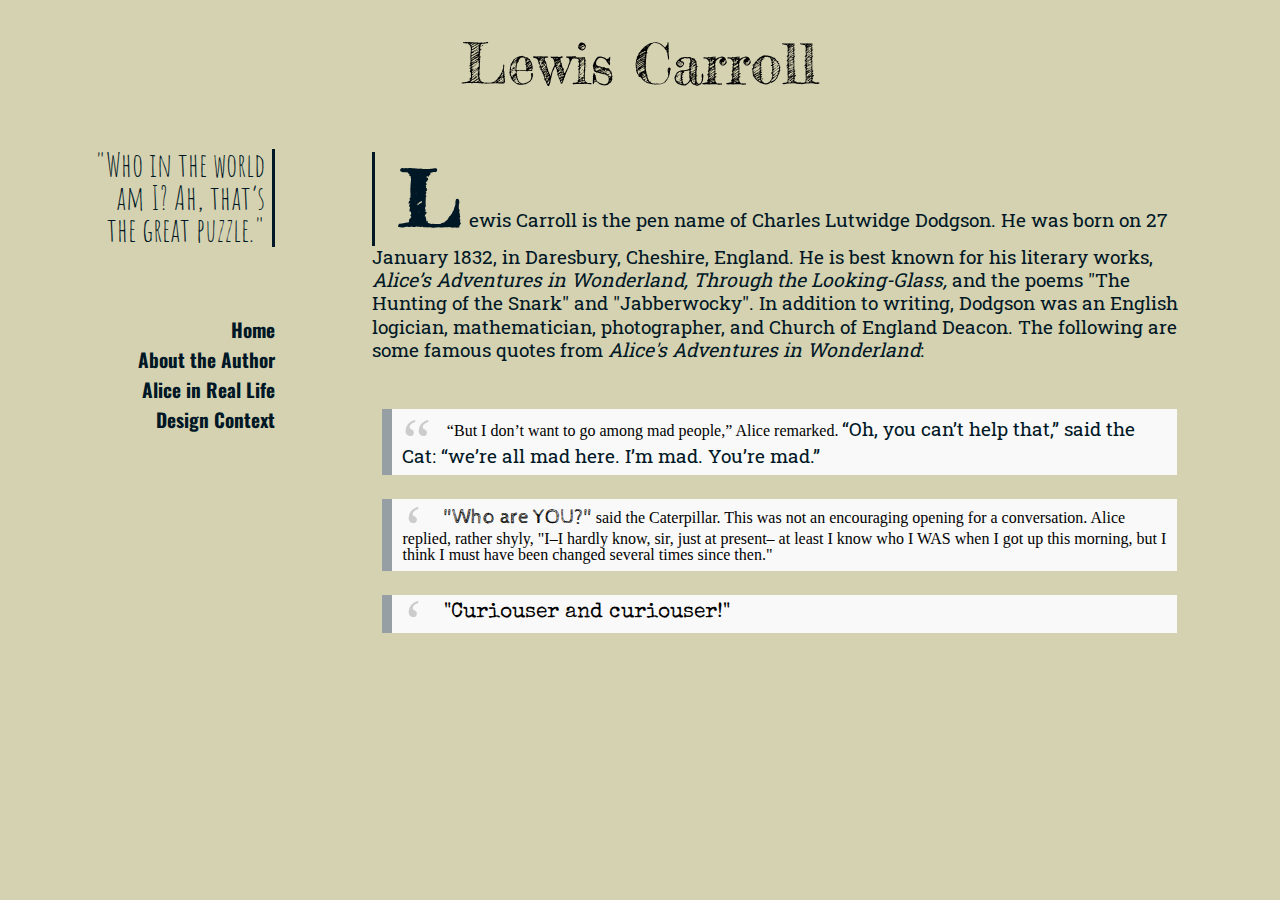
==== author.html @ 3a8fd059 "first commit" ====
<!doctype html>
<html lang="en">
<head>
	<meta charset="utf-8">
	<title>Lewis Carroll's Alice's Adventures in Wonderland | Down the Rabbit Hole</title>
  <link rel="stylesheet" href="reset.css" type="text/css">  <!-- CSS reset -->
  <link rel="stylesheet" href="authorstyle.css" type="text/css"> <!--  author page specific styles -->
  <link rel="stylesheet" type="text/css" href="https://fonts.googleapis.com/css?family=Amatic+SC|Fredericka+the+Great|Roboto+Slab|Cabin+Sketch|Bubblegum+Sans|Oswald|Dancing+Script|Special+Elite">  <!-- link to fonts -->
  <!-- responsive -->
  <meta name="viewport" content="width=device-width, initial-scale=1">
</head>

<body class="authorpage">
  <header>
    <h1 class="lewis"> Lewis Carroll </h1>
  </header>

  <aside>
    <h2 class="quote"> &quot;Who in the world am I?  Ah, that’s the great puzzle.&quot; </h2>
    <nav>
      <ul>
        <li><a href="index.html" title="Link to homepage">Home</a> </li>
        <li><a href="author.html" title="About Lewis Carroll" alt="Learn more about Lewis Carroll">About the Author</a> </li>
        <li><a href="story.html" title="About the story" alt="Link to more information about Alice's Adventures in Wonderland">Alice in Real Life</a> </li>
				<li> <a href="context.html" title="Design Context" alt="Information about the concept behind the design">Design Context</a> </li>
      </ul>
    </nav>
  </aside>

  <main>
    <p> Lewis Carroll is the pen name of Charles Lutwidge Dodgson. He was born on 27 January 1832, in Daresbury, Cheshire, England. He is best known for his literary works, <span class="booktitle">Alice’s Adventures in Wonderland, Through the Looking-Glass,</span> and the poems "The Hunting of the Snark" and "Jabberwocky". In addition to writing, Dodgson was an English logician, mathematician, photographer, and Church of England Deacon. The following are some famous quotes from <span class="booktitle">Alice's Adventures in Wonderland</span>: </p>

    <blockquote>“But I don’t want to go among mad people,” Alice remarked.
    <p>“Oh, you can’t help that,” said the Cat: “we’re all mad here. I’m mad. You’re mad.”</p> </blockquote>

    <blockquote> <span class="who">&quot;Who are YOU?&quot;</span> said the Caterpillar.
			This was not an encouraging opening for a conversation. Alice replied, rather shyly, &quot;I–I hardly know, sir, just at present– at least I know who I WAS when I got up this morning, but I think I must have been changed several times since then.&quot;  </blockquote>

    <blockquote> <span class="curious"> &quot;Curiouser and curiouser!&quot; </span></blockquote>
  </main>


  <footer>
  </footer>

</body>
</html>


<!-- sources: https://www.britannica.com/biography/Lewis-Carroll -->
<!-- sources: http://www.goodreads.com/author/show/8164.Lewis_Carroll -->
<!-- quotes: http://www.alice-in-wonderland.net/resources/chapters-script/alice-in-wonderland-quotes/ -->
<!-- quotes: https://www.theguardian.com/childrens-books-site/2015/apr/04/off-with-their-heads-the-10-greatest-quotes-from-alice-in-wonderland  -->
---- authorstyle.css ----
/* ----------------------------  Author page styles ------------------------ */
page {
  margin: 36px auto;
  width: 100%;
}

body {
  margin: 0 auto;
  width: 95%;
  background-color: rgb(213,210,178);
}


main {
  overflow: hidden;
  padding-right: 5%;
  padding-top: 5%;
}

aside {
  float: left;
  height: 100%;
  width: 15%;
  font-size: 1.2em;
  font-family: Oswald, Verdana, Geneva, sans-serif;
  padding-right: 8%;
  padding-left: 5%;
}


/* drop cap  */
p:first-of-type::first-letter{
font-size: 4em;
font-weight: bold;
margin-right: 1%;
border-left: solid 3px rgb(0,24,37);
font-family: 'Fredericka the Great', 'Arial Narrow', Arial, sans-serif;
padding-left: 3%;
}

/* quote  */
h2 {
  margin-top: 31%;
  margin-bottom: 40%;
  font-family: 'Amatic SC', Papyrus, 'Arial Narrow', Arial, sans-serif, fantasy;
  border-right: solid 3px rgb(0,24,37);
  font-size: 1.7em;
  color: rgb(0,24,37);   /*dark blue same as p  */
  text-align: right;
  padding-right: 4%;
}

header {
  text-align: center;
}


/* Lewis Carroll */
h1 {
  font-family: 'Fredericka the Great', 'Arial Narrow', Arial, sans-serif;
  font-size: 3.5em;
  padding-top: 3%;
}

p {
  font-size: 1.2em;
  padding-bottom: 3%;
  line-height: 1.2;
  font-family: 'Roboto Slab', Cambria, Georgia, serif;
  color: rgb(0,24,37);
  max-width: 100%;
}


/* Thanks to CSS Tricks for this code snippet */
blockquote {
  background: #f9f9f9;
  border-left: 10px solid rgba(0,24,37,0.4);
  margin: 1.5em 10px;
  padding: 0.5em 10px;
  quotes: "\201C""\201D""\2018""\2019";
}
blockquote:before {
  color: #ccc;
  content: open-quote;
  font-size: 4em;
  line-height: 0.1em;
  margin-right: 0.25em;
  vertical-align: -0.4em;
}
blockquote p {
  display: inline;
}
/* https://css-tricks.com/snippets/css/simple-and-nice-blockquote-styling/ */

.who {
  font-size: 1.3em;
  font-family: 'Cabin Sketch', Cambria, Georgia, serif;
}

.curious {
  font-size: 1.3em;
  font-family: 'Special Elite', Cambria, Georgia, serif;
}

.booktitle {
  font-style: italic;
}

/* begin Nav link styling  */
a:link {
  text-decoration: none;
  color: rgb(0,24,37);  /* dark blue same as p */
  font-weight: bold;
}

a:visited {
  text-decoration: none;
  border-bottom: solid 2px rgb(235,240,242);
  color: rgb(0,24,37);  /* gray */
  font-weight: bold;
  font-style: italic;
}

a:hover {
  text-decoration: none;
  font-style: italic;
  font-weight: bold;
  border-bottom: solid 2px rgb(164,70,31);
}

a:active a:focus {
  text-decoration: none;
  color: rgb(213,210,178); /* cream */
  font-weight: bold;
  border-bottom: solid 2px rgb(213,210,178);
}

li {
  padding-bottom: 6%;
  text-align: right;
}

footer {
  text-align: center;
  padding-bottom: 3%;
}

/* end nav link styling  */
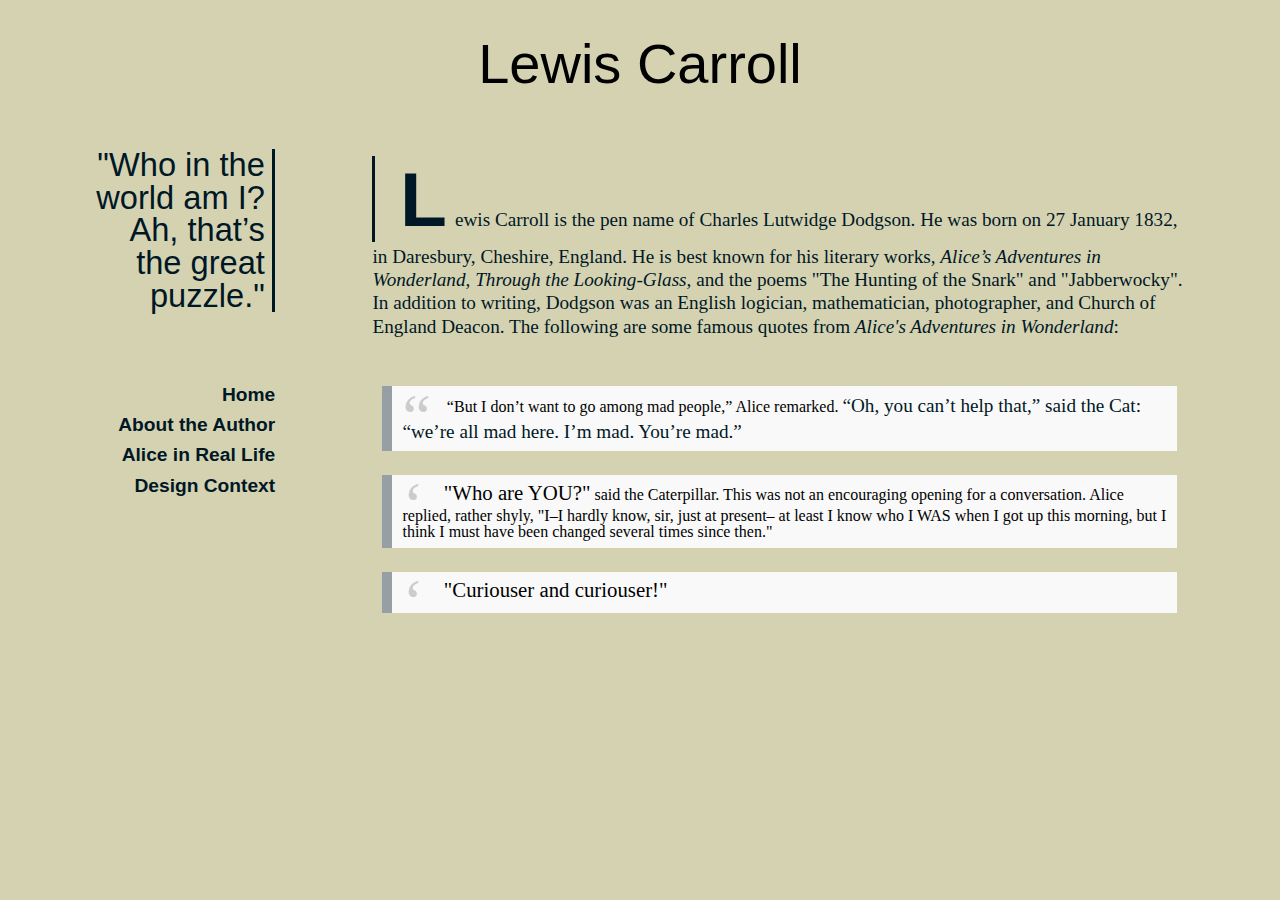
==== commit fcc7cbcd: "removed font link from head" ====
--- a/author.html
+++ b/author.html
@@ -3,11 +3,11 @@
 <head>
 	<meta charset="utf-8">
 	<title>Lewis Carroll's Alice's Adventures in Wonderland | Down the Rabbit Hole</title>
-  <link rel="stylesheet" href="reset.css" type="text/css">  <!-- CSS reset -->
-  <link rel="stylesheet" href="authorstyle.css" type="text/css"> <!--  author page specific styles -->
-  <link rel="stylesheet" type="text/css" href="https://fonts.googleapis.com/css?family=Amatic+SC|Fredericka+the+Great|Roboto+Slab|Cabin+Sketch|Bubblegum+Sans|Oswald|Dancing+Script|Special+Elite">  <!-- link to fonts -->
-  <!-- responsive -->
-  <meta name="viewport" content="width=device-width, initial-scale=1">
+    <link rel="stylesheet" href="reset.css" type="text/css">  <!-- CSS reset -->
+    <link rel="stylesheet" href="authorstyle.css" type="text/css"> <!--  author page specific styles -->
+    <!-- <link rel="stylesheet" type="text/css" href="https://fonts.googleapis.com/css?family=Amatic+SC|Fredericka+the+Great|Roboto+Slab|Cabin+Sketch|Bubblegum+Sans|Oswald|Dancing+Script|Special+Elite">   link to fonts -->
+    <!-- responsive -->
+    <meta name="viewport" content="width=device-width, initial-scale=1">
 </head>
 
 <body class="authorpage">
